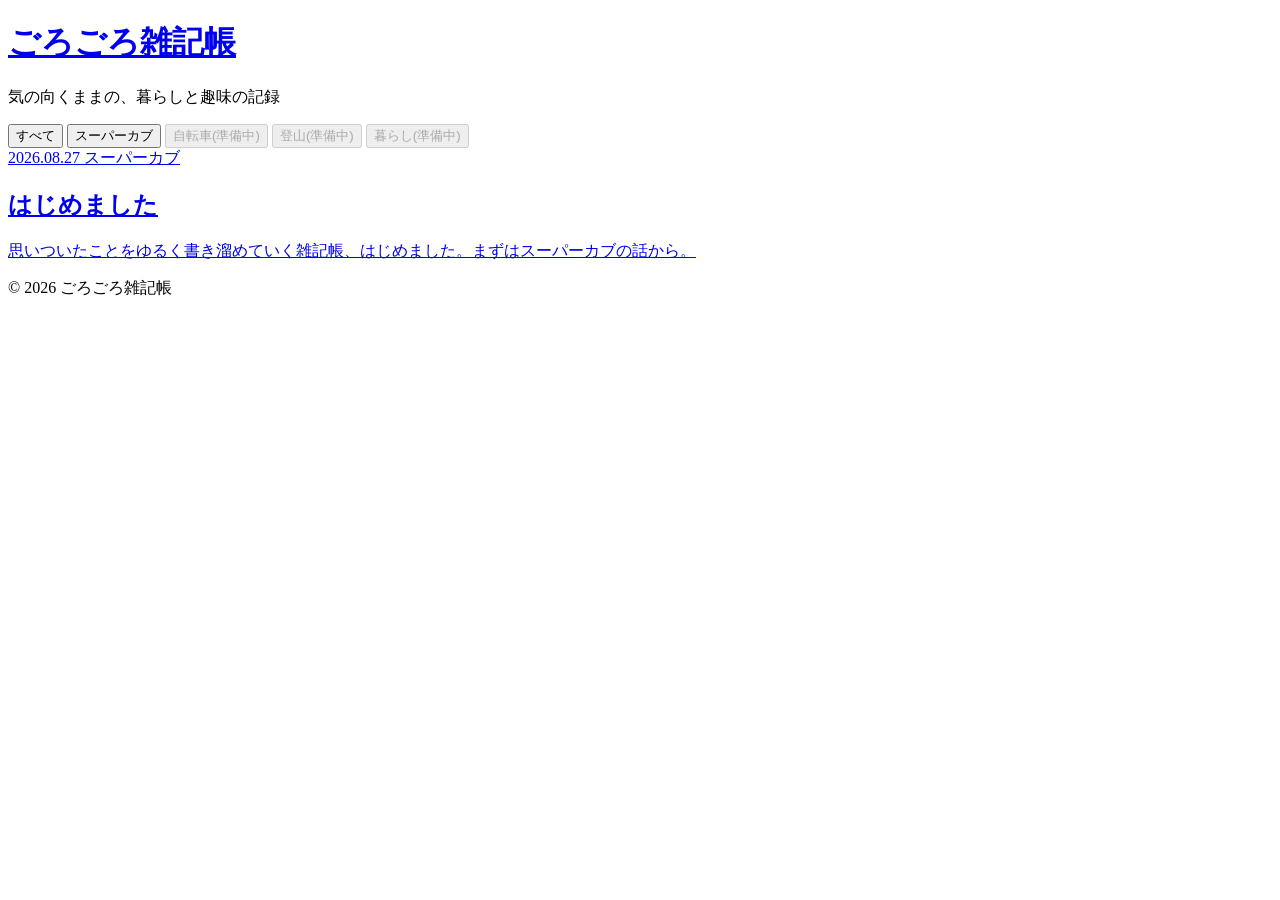
==== index.html @ b28a99da "Create index.html" ====
<!DOCTYPE html>
<html lang="ja">
<head>
<meta charset="UTF-8">
<meta name="viewport" content="width=device-width, initial-scale=1.0">
<meta name="color-scheme" content="light only">
<title>ごろごろ雑記帳</title>
<link rel="stylesheet" href="style.css">
</head>
<body>

<header class="page-header">
  <h1 class="site-title"><a href="index.html">ごろごろ雑記帳</a></h1>
  <p class="site-subtitle">気の向くままの、暮らしと趣味の記録</p>

  <nav class="tab-nav" aria-label="カテゴリで絞り込む">
    <button class="tab is-active" data-tag="all">すべて</button>
    <button class="tab" data-tag="スーパーカブ">スーパーカブ</button>
    <button class="tab is-coming-soon" data-tag="自転車" disabled>自転車(準備中)</button>
    <button class="tab is-coming-soon" data-tag="登山" disabled>登山(準備中)</button>
    <button class="tab is-coming-soon" data-tag="暮らし" disabled>暮らし(準備中)</button>
  </nav>
</header>

<main>
  <div class="post-list" id="post-list">

    <a class="post-card" href="posts/2026-08-27-hajimemashita.html" data-tag="スーパーカブ">
      <div class="post-meta">
        <span>2026.08.27</span>
        <span class="post-tag" data-tag="スーパーカブ">スーパーカブ</span>
      </div>
      <h2 class="post-title">はじめました</h2>
      <p class="post-excerpt">思いついたことをゆるく書き溜めていく雑記帳、はじめました。まずはスーパーカブの話から。</p>
    </a>

  </div>

  <p class="empty-state" id="empty-state" hidden>このカテゴリの記事はまだありません。</p>
</main>

<footer>
  &copy; 2026 ごろごろ雑記帳
</footer>

<script>
  const tabs = document.querySelectorAll('.tab:not(.is-coming-soon)');
  const cards = document.querySelectorAll('.post-card');
  const emptyState = document.getElementById('empty-state');

  tabs.forEach(tab => {
    tab.addEventListener('click', () => {
      tabs.forEach(t => t.classList.remove('is-active'));
      tab.classList.add('is-active');

      const selected = tab.dataset.tag;
      let visibleCount = 0;

      cards.forEach(card => {
        const match = selected === 'all' || card.dataset.tag === selected;
        card.style.display = match ? 'block' : 'none';
        if (match) visibleCount++;
      });

      emptyState.hidden = visibleCount !== 0;
    });
  });
</script>

</body>
</html>
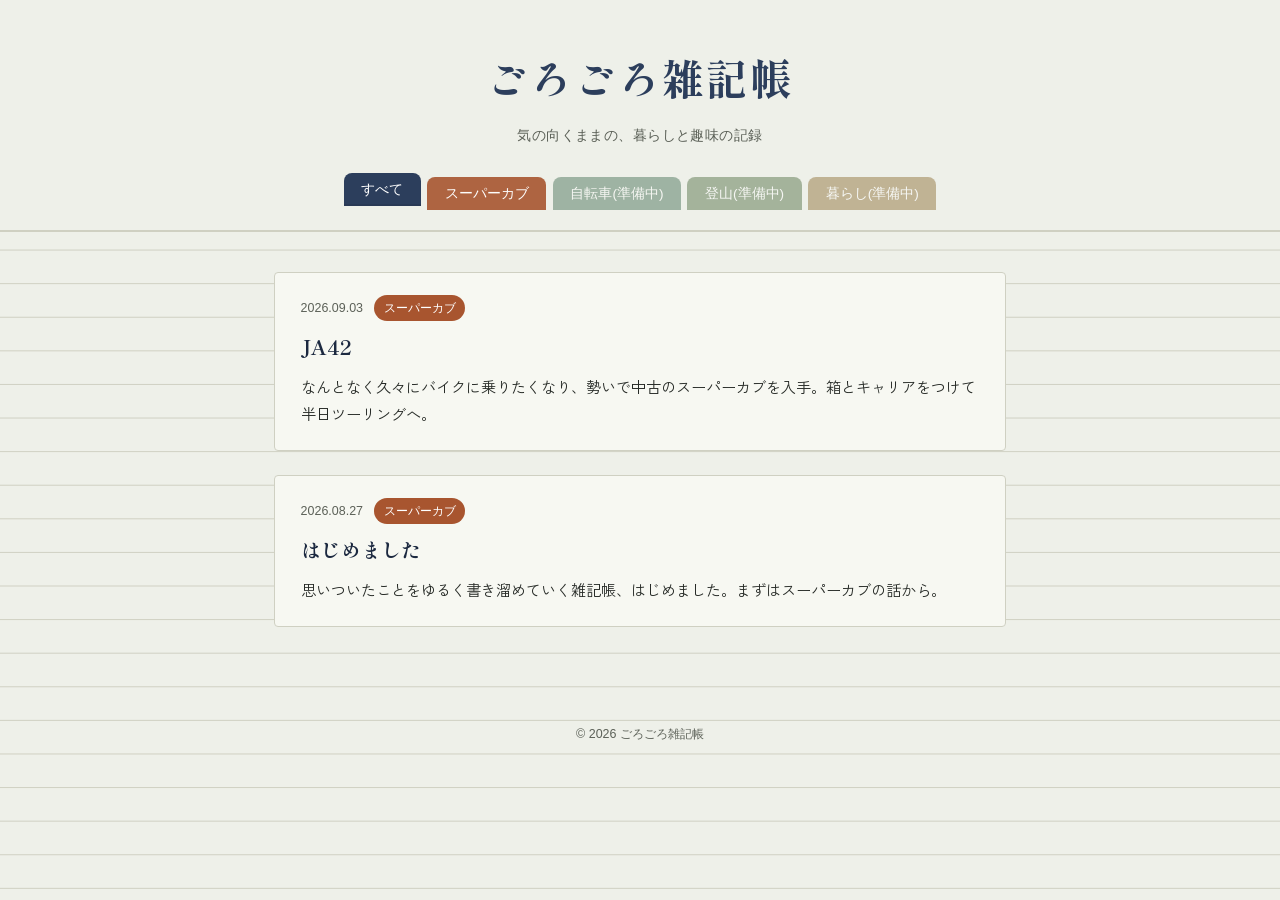
==== commit a7393658: "Update index.html" ====
--- a/index.html
+++ b/index.html
@@ -25,6 +25,14 @@
 <main>
   <div class="post-list" id="post-list">
 
+ <a class="post-card" href="posts/2026-09-03-ja42.html" data-tag="スーパーカブ">
+  <div class="post-meta">
+    <span>2026.09.03</span>
+    <span class="post-tag" data-tag="スーパーカブ">スーパーカブ</span>
+  </div>
+  <h2 class="post-title">JA42</h2>
+  <p class="post-excerpt">なんとなく久々にバイクに乗りたくなり、勢いで中古のスーパーカブを入手。箱とキャリアをつけて半日ツーリングへ。</p>
+</a>
     <a class="post-card" href="posts/2026-08-27-hajimemashita.html" data-tag="スーパーカブ">
       <div class="post-meta">
         <span>2026.08.27</span>
--- a/style.css
+++ b/style.css
@@ -0,0 +1,252 @@
+/* ==========================================================
+   ごろごろ雑記帳 - スタイルシート
+   コンセプト: 手帳・ノートをめくる感じ。シンプルで直感的。
+   ========================================================== */
+
+@import url('https://fonts.googleapis.com/css2?family=Shippori+Mincho:wght@500;700&family=Zen+Kaku+Gothic+New:wght@400;500;700&family=Kosugi+Maru&display=swap');
+
+:root {
+  /* --- カラートークン --- */
+  --paper: #eef0e9;          /* 背景:少し緑がかった和紙色 */
+  --paper-raised: #f7f8f2;   /* カードなど、少し明るい紙 */
+  --ink: #262a26;            /* 本文の文字色(墨色) */
+  --ink-soft: #5c6158;       /* 補助テキスト */
+  --indigo: #2c3e5c;         /* メインアクセント(藍色) */
+  --indigo-deep: #1c2940;    /* ホバー時など濃い藍 */
+  --rust: #a8552f;           /* サブアクセント(サビ朱色) */
+  --line: #cfd0c2;           /* 罫線・区切り */
+  --tab-cub: #a8552f;        /* カテゴリタブ: スーパーカブ */
+  --tab-cycle: #3f6b4f;      /* カテゴリタブ: 自転車(準備中) */
+  --tab-hike: #4c6a3f;       /* カテゴリタブ: 登山(準備中) */
+  --tab-life: #8a6a2f;       /* カテゴリタブ: 暮らし(準備中) */
+
+  /* --- タイポグラフィ --- */
+  --font-display: 'Shippori Mincho', serif;
+  --font-body: 'Zen Kaku Gothic New', sans-serif;
+  --font-utility: 'Kosugi Maru', sans-serif;
+}
+
+* { box-sizing: border-box; }
+
+html {
+  scroll-behavior: smooth;
+  color-scheme: light only;
+}
+
+body {
+  margin: 0;
+  background-color: var(--paper);
+  background-image:
+    linear-gradient(var(--line) 1px, transparent 1px);
+  background-size: 100% 2.1em;
+  background-position: 0 7.2em;
+  color: var(--ink);
+  font-family: var(--font-body);
+  line-height: 1.8;
+  min-height: 100vh;
+}
+
+.page-header {
+  background-color: var(--paper);
+  padding: 2.5rem 1.5rem 1.5rem;
+  text-align: center;
+  border-bottom: 2px solid var(--line);
+  position: relative;
+}
+
+.site-title {
+  font-family: var(--font-display);
+  font-weight: 700;
+  font-size: clamp(1.8rem, 5vw, 2.6rem);
+  color: var(--indigo);
+  margin: 0;
+  letter-spacing: 0.05em;
+}
+
+.site-title a {
+  color: inherit;
+  text-decoration: none;
+}
+
+.site-subtitle {
+  font-family: var(--font-utility);
+  color: var(--ink-soft);
+  font-size: 0.9rem;
+  margin-top: 0.5rem;
+  letter-spacing: 0.03em;
+}
+
+.tab-nav {
+  display: flex;
+  justify-content: center;
+  flex-wrap: wrap;
+  gap: 0.4rem;
+  margin-top: 1.5rem;
+  padding: 0 0.5rem;
+}
+
+.tab {
+  font-family: var(--font-utility);
+  font-size: 0.85rem;
+  padding: 0.5rem 1.1rem 0.45rem;
+  border-radius: 8px 8px 0 0;
+  border: none;
+  cursor: pointer;
+  color: #fff;
+  opacity: 0.9;
+  transition: transform 0.15s ease, opacity 0.15s ease;
+  transform: translateY(4px);
+}
+
+.tab:hover,
+.tab:focus-visible {
+  transform: translateY(0);
+  opacity: 1;
+  outline: 2px solid var(--indigo-deep);
+  outline-offset: 2px;
+}
+
+.tab.is-active {
+  transform: translateY(0);
+  opacity: 1;
+  box-shadow: 0 -2px 0 rgba(0,0,0,0.08) inset;
+}
+
+.tab[data-tag="all"]         { background-color: var(--indigo); }
+.tab[data-tag="スーパーカブ"] { background-color: var(--tab-cub); }
+.tab[data-tag="自転車"]      { background-color: var(--tab-cycle); }
+.tab[data-tag="登山"]        { background-color: var(--tab-hike); }
+.tab[data-tag="暮らし"]      { background-color: var(--tab-life); }
+
+.tab.is-coming-soon {
+  opacity: 0.45;
+  cursor: default;
+}
+.tab.is-coming-soon:hover {
+  transform: translateY(4px);
+  opacity: 0.45;
+  outline: none;
+}
+
+main {
+  max-width: 780px;
+  margin: 0 auto;
+  padding: 2.5rem 1.5rem 4rem;
+}
+
+.post-list {
+  display: grid;
+  gap: 1.5rem;
+}
+
+.post-card {
+  background-color: var(--paper-raised);
+  border: 1px solid var(--line);
+  border-radius: 4px;
+  padding: 1.4rem 1.6rem;
+  text-decoration: none;
+  color: inherit;
+  display: block;
+  transition: box-shadow 0.15s ease, border-color 0.15s ease;
+  position: relative;
+}
+
+.post-card:hover,
+.post-card:focus-visible {
+  box-shadow: 3px 3px 0 var(--line);
+  border-color: var(--indigo);
+  outline: none;
+}
+
+.post-meta {
+  font-family: var(--font-utility);
+  font-size: 0.78rem;
+  color: var(--ink-soft);
+  display: flex;
+  gap: 0.7rem;
+  align-items: center;
+  margin-bottom: 0.5rem;
+}
+
+.post-tag {
+  font-family: var(--font-utility);
+  font-size: 0.72rem;
+  color: #fff;
+  padding: 0.15rem 0.6rem;
+  border-radius: 999px;
+}
+.post-tag[data-tag="スーパーカブ"] { background-color: var(--tab-cub); }
+.post-tag[data-tag="自転車"]      { background-color: var(--tab-cycle); }
+.post-tag[data-tag="登山"]        { background-color: var(--tab-hike); }
+.post-tag[data-tag="暮らし"]      { background-color: var(--tab-life); }
+
+.post-title {
+  font-family: var(--font-display);
+  font-weight: 700;
+  font-size: 1.25rem;
+  margin: 0 0 0.5rem;
+  color: var(--indigo-deep);
+}
+
+.post-excerpt {
+  margin: 0;
+  color: var(--ink);
+  font-size: 0.95rem;
+}
+
+.empty-state {
+  text-align: center;
+  color: var(--ink-soft);
+  font-family: var(--font-utility);
+  padding: 3rem 1rem;
+}
+
+.post-body {
+  background-color: var(--paper-raised);
+  border: 1px solid var(--line);
+  border-radius: 4px;
+  padding: 2rem 1.8rem;
+}
+
+.post-body h1 {
+  font-family: var(--font-display);
+  color: var(--indigo-deep);
+  font-size: 1.7rem;
+  margin-top: 0;
+}
+
+.post-body p {
+  margin: 1rem 0;
+}
+
+.back-link {
+  display: inline-block;
+  margin-bottom: 1.5rem;
+  font-family: var(--font-utility);
+  font-size: 0.85rem;
+  color: var(--indigo);
+  text-decoration: none;
+}
+.back-link:hover,
+.back-link:focus-visible {
+  text-decoration: underline;
+}
+
+footer {
+  text-align: center;
+  font-family: var(--font-utility);
+  font-size: 0.78rem;
+  color: var(--ink-soft);
+  padding: 2rem 1rem 3rem;
+}
+
+@media (max-width: 480px) {
+  .page-header { padding: 2rem 1rem 1.2rem; }
+  main { padding: 1.8rem 1rem 3rem; }
+  .post-card { padding: 1.1rem 1.2rem; }
+}
+
+@media (prefers-reduced-motion: reduce) {
+  html { scroll-behavior: auto; }
+  .tab, .post-card { transition: none; }
+}
